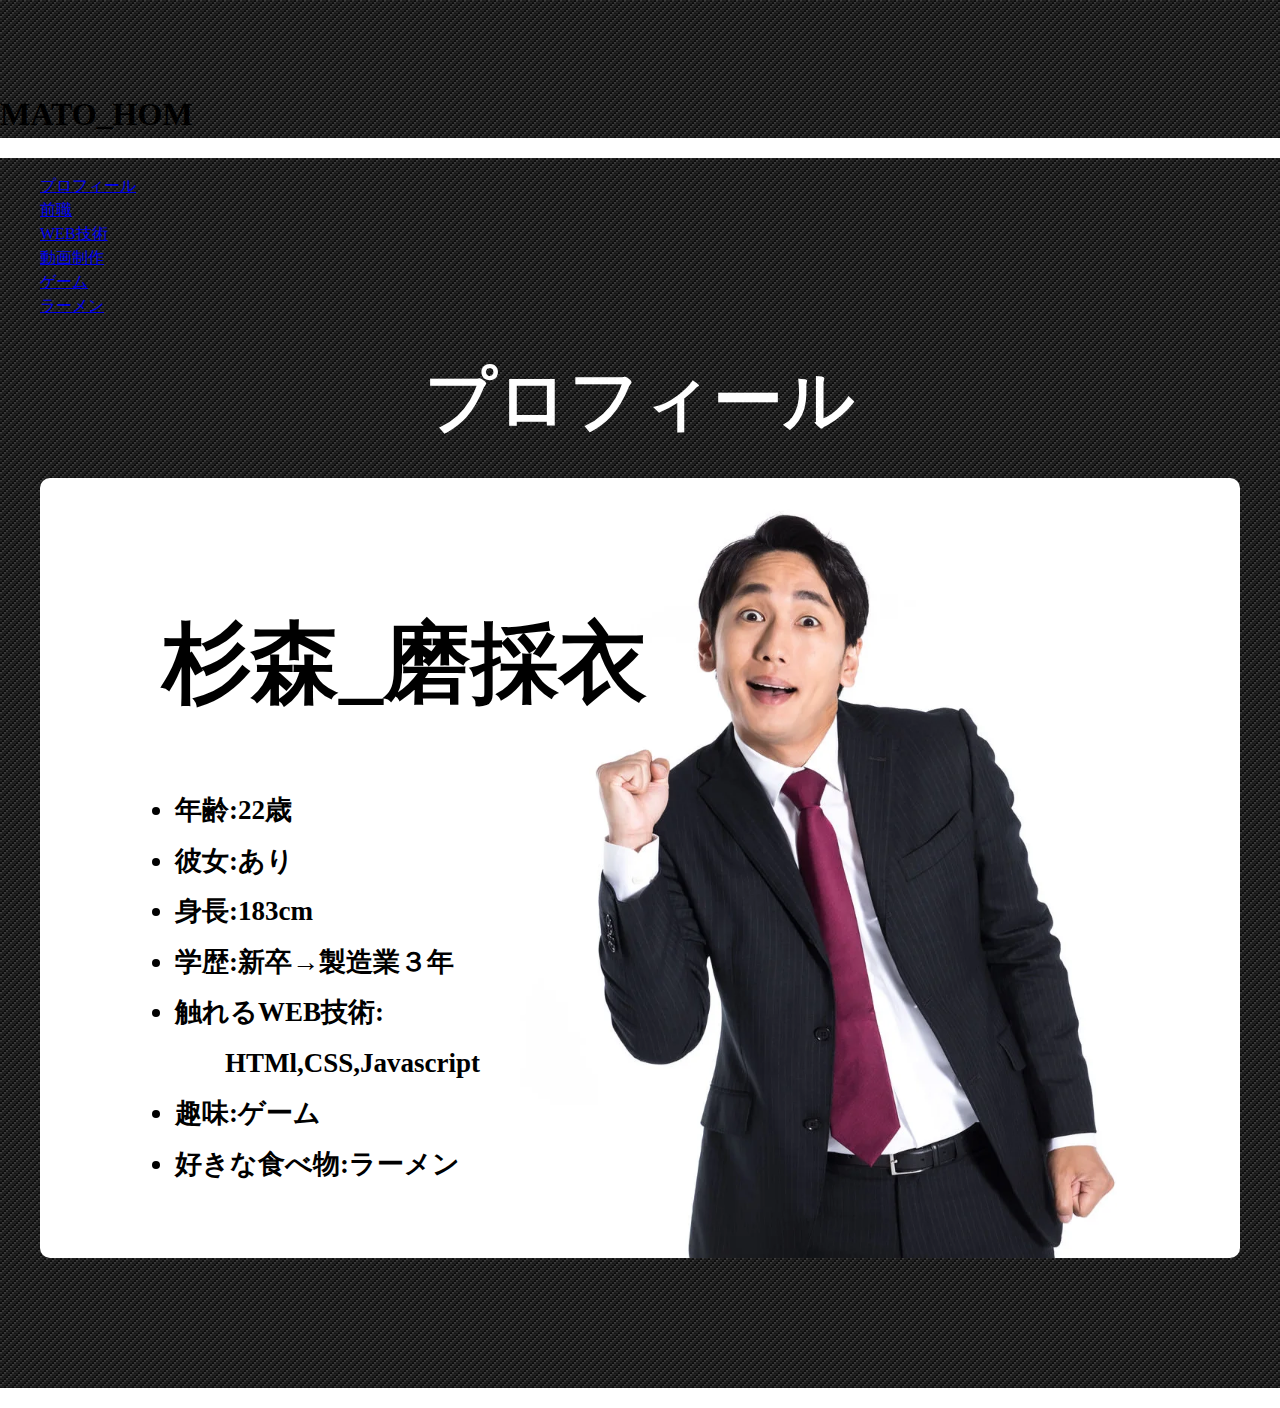
==== profile_index.html @ 08c78eaf "それぞれのhtmlファイルを作成しました" ====
<!DOCTYPE html>
<html lang="ja">
<head>
  <meta charset="UTF-8">
  <meta http-equiv="X-UA-Compatible" content="IE=edge">
  <meta name="viewport" content="width=device-width, initial-scale=1.0">
  <title>MatoiSugimori_page</title>
  <!-- スタイルシートを読み込む -->
  <link rel="stylesheet" href="reset.css"><!--リセットcssを先に読み込む --> 
  <link rel="stylesheet" href="tab.css">
  <link rel="stylesheet" href="profile_index.css">
</head>
<body>
  <header>
    <h1 id="title" class="js_text_anime">MATO_HOME</h1>
    <div class="cp_common" ></div>
    <nav class="nav_menu" role="navigation">
      <ul class="navbar">
        <li class="nav_item">
          <a id="begining" href="file:///d%3A/practice_code/I%20am_product/I%20am/profile_index.html" itemprop="name">プロフィール</a></li>
        <li class="nav_item">
          <a href="file:///d%3A/practice_code/I%20am_product/I%20am/former_job_index.html" itemprop="name">前職</a></li>
        <li class="nav_item">
          <a href="file:///d%3A/practice_code/I%20am_product/I%20am/web_index.html" itemprop="name">WEB技術</a></li>
        <li class="nav_item">
          <a href="file:///d%3A/practice_code/I%20am_product/I%20am/video_creation_index.html" itemprop="name">動画制作</a></li>
        <li class="nav_item">
          <a href="file:///d%3A/practice_code/I%20am_product/I%20am/game_index.html" itemprop="name">ゲーム</a></li>
        <li class="nav_item">
          <a id="end" href="file:///d%3A/practice_code/I%20am_product/I%20am/ramen_index.html" itemprop="name">ラーメン</a></li>
      </ul>
    </nav>
  </header>
  
  <!--プロフィール-->
  <h2 class="unit_title js_text_anime">プロフィール</h2>
  <div class="profile ">
    <h3 class="my_name js_text_anime">杉森_磨採衣</h3>
    <ul class="self_introduction_item">
      <li class="item first_li">年齢:22歳</li>
      <li class="item first_li">彼女:あり</li>
      <li class="item first_li">身長:183cm</li>
      <li class="item first_li">学歴:新卒→製造業３年</li>
      <li class="item first_li">触れるWEB技術:</li>
      <li class="item position_li">HTMl,CSS,Javascript</li>
      <li class="item first_li">趣味:ゲーム</li>
      <li class="item first_li">好きな食べ物:ラーメン</li>
    </ul>
  </div>
  <div class="cp_common"></div>
    
  <!-- スクリプトを読み込む -->
  <script src="tab.js"></script>
</body>
</html>
---- tab.css ----
body {
  background-image: url(images/carbon022-768x576.jpg);
  background-size: 20%;
  background-position: center;
  background-repeat: repeat;
  margin: 0;
  margin-top: 90px;
}

.unit_title {
  display: flex;
  justify-content: center;
  font-size: 70px;
  color: #ffffff;
  margin-bottom: 0px;
  padding-bottom: 25px;
  margin-top: 30px;
}

.unit_title:hover {
  color: rgb(99, 99, 99);
}

.cp_common {
  border-style: solid;
  border-color: rgb(255, 255, 255);
  border-width: 20px 0 0 0;
  /* margin-bottom: 190px; */
}

.title {
  display: flex;
  justify-content: center;
  font-size: 150px;
  color: #ffffff;
}

.title:hover {
  color: rgb(99, 99, 99);
}

.profile {
  color: #ffffff;
  font-size: 20px;
  background-image: url(images/kuchikomi819_TP_V.webp);
  background-position: center;
  background-repeat: no-repeat;
  border-top-left-radius: 10px;
  border-top-right-radius: 10px;
  border-bottom-left-radius: 10px;
  border-bottom-right-radius: 10px;
  height: 780px;
  width: 1200px;
  background-size: 100%;
  margin: 0 auto;
  margin-bottom: 130px;
  /* magin bottom など */
}


.my_name {
  display: flex;
  justify-content: center;
  color: black;
  font-size: 88px;
  margin-right: 470px;
  margin-top: 0px;
  padding-top: 120px;
}

.self_introduction_item {
  margin-top: 60px;
  color: black;
  font-size: 27px;
  margin-left: 95px;
  font-weight: bold;
}

.item{
  margin-bottom: 10px;
}

.first_li {
  list-style-type: disc;
}

.position_li {
  padding-left: 50px;
}

.tab {
    max-width: 1200px;
    max-height: 740px;
    margin: 0 auto;
    margin-bottom: 120px;
    /* margin-top: 270px; */
  }
  
  /* タブメニュー */
.tab_menu {
  display: flex;
  align-items: flex-end; /* メニューを下揃え */
  justify-content: center;
  min-height: 50px; /* メニュー切替時にタブがズレないように */
  padding: 0;
  margin: 0;
  font-size: 25px;
  white-space: nowrap;
}

.tab_menu_item {
  list-style: none;
  width: 270px;
  padding: 20px 55px; /* メニューに高さを付ける */
  text-align: center;
  display: flex;
  justify-content: center;
  margin-right: 6px;
  background-color: #ffffff;
  border-top-left-radius: 10px;
  border-top-right-radius: 10px;
  cursor: pointer;
  transition: all .3s; /* アニメーション */
}

.tab_menu_item:last-of-type {
  margin-right: 0px;
}

/* is-activeがついている時のスタイル */
.tab_menu_item.is_active {
  background-color: rgb(0, 0, 0);
  color: #ffffff;
  padding: 30px 135px;
}

/* タブパネル */
.tab_panel {
  width: 100%;
  font-size: 20px;
}

.tab_panel_box {
  min-height: 620px;
  padding: 10px 30px;
  border-radius: 10px;
}

.tab_panel_text {
  font-size: 30px;
  margin-top: 0px;
  text-shadow: 5px 1px 2px rgb(2, 2, 2), 0 0 1em rgb(0, 0, 0), 0 0 0.2em rgb(0, 0, 0);
  background-color: rgba(255,255,255,0.4);
  border-top-left-radius: 10px;
  border-top-right-radius: 10px;
  border-bottom-left-radius: 10px;
  border-bottom-right-radius: 10px;
}

.tab_panel_box001 {
  display: none;
  color: #ffffff;
}

.tab_panel_box002 {
  display: none;
  color: #ffffff;
}

.tab_panel_box003 {
  display: none;
  color: #ffffff;
}

.game_img01 {
  background: url(images/スクリーンショット\ 2023-11-07\ 204958.png);
  background-repeat: no-repeat;
  background-size: 100%;
  background-color: rgb(0, 0, 0);
  background-position: 0px 80px ;
}

.game_img02 {
  background: url(images/スクリーンショット\ 2023-11-07\ 204823.png);
  background-repeat: no-repeat;
  background-size: 109%;
  background-color: rgb(0, 0, 0);
}

.game_img03 {
  background: url(images/maxresdefault.png);
  background-repeat: no-repeat;
  background-size: 79%;
  background-color: rgb(0, 0, 0);
  background-position: 254px 227px ;
}

.gourmet_img01 {
  background: url(images/S__20529167_0.png), url(images/640x640_rect_116047180.png);
  background-repeat: no-repeat, no-repeat;
  background-size: 47%, 60%;
  background-color: black;
  background-position: 617px 285px, 0px 238px;
}

.gourmet_img02 {
  background: url(images/dodeka_nboshi_900.png), url(images/A00000114.png);
  background-repeat: no-repeat, no-repeat;
  background-size: 52%, 60%;
  background-color: black;
  background-position: 580px 170px, -38px 247px;
}

.gourmet_img03 {
  background: url(images/S__20529167_0.png), url(images/640x640_rect_160432786.png);
  background-repeat: no-repeat, no-repeat;
  background-size: 75%, 48%;
  background-color: black;
  background-position: 445px 42px, 0px 348px;
}

/* is-showがついている時のスタイル */
.tab_panel_box.is_show {
  display: block;
}

.subtitle {
  font-size: 50px;
  margin-bottom: 0px;
  margin-top: 10px;
}

/*アニメーション*/

.js_text_anime span {
  opacity: 0;
  transition: 1.5s;
}
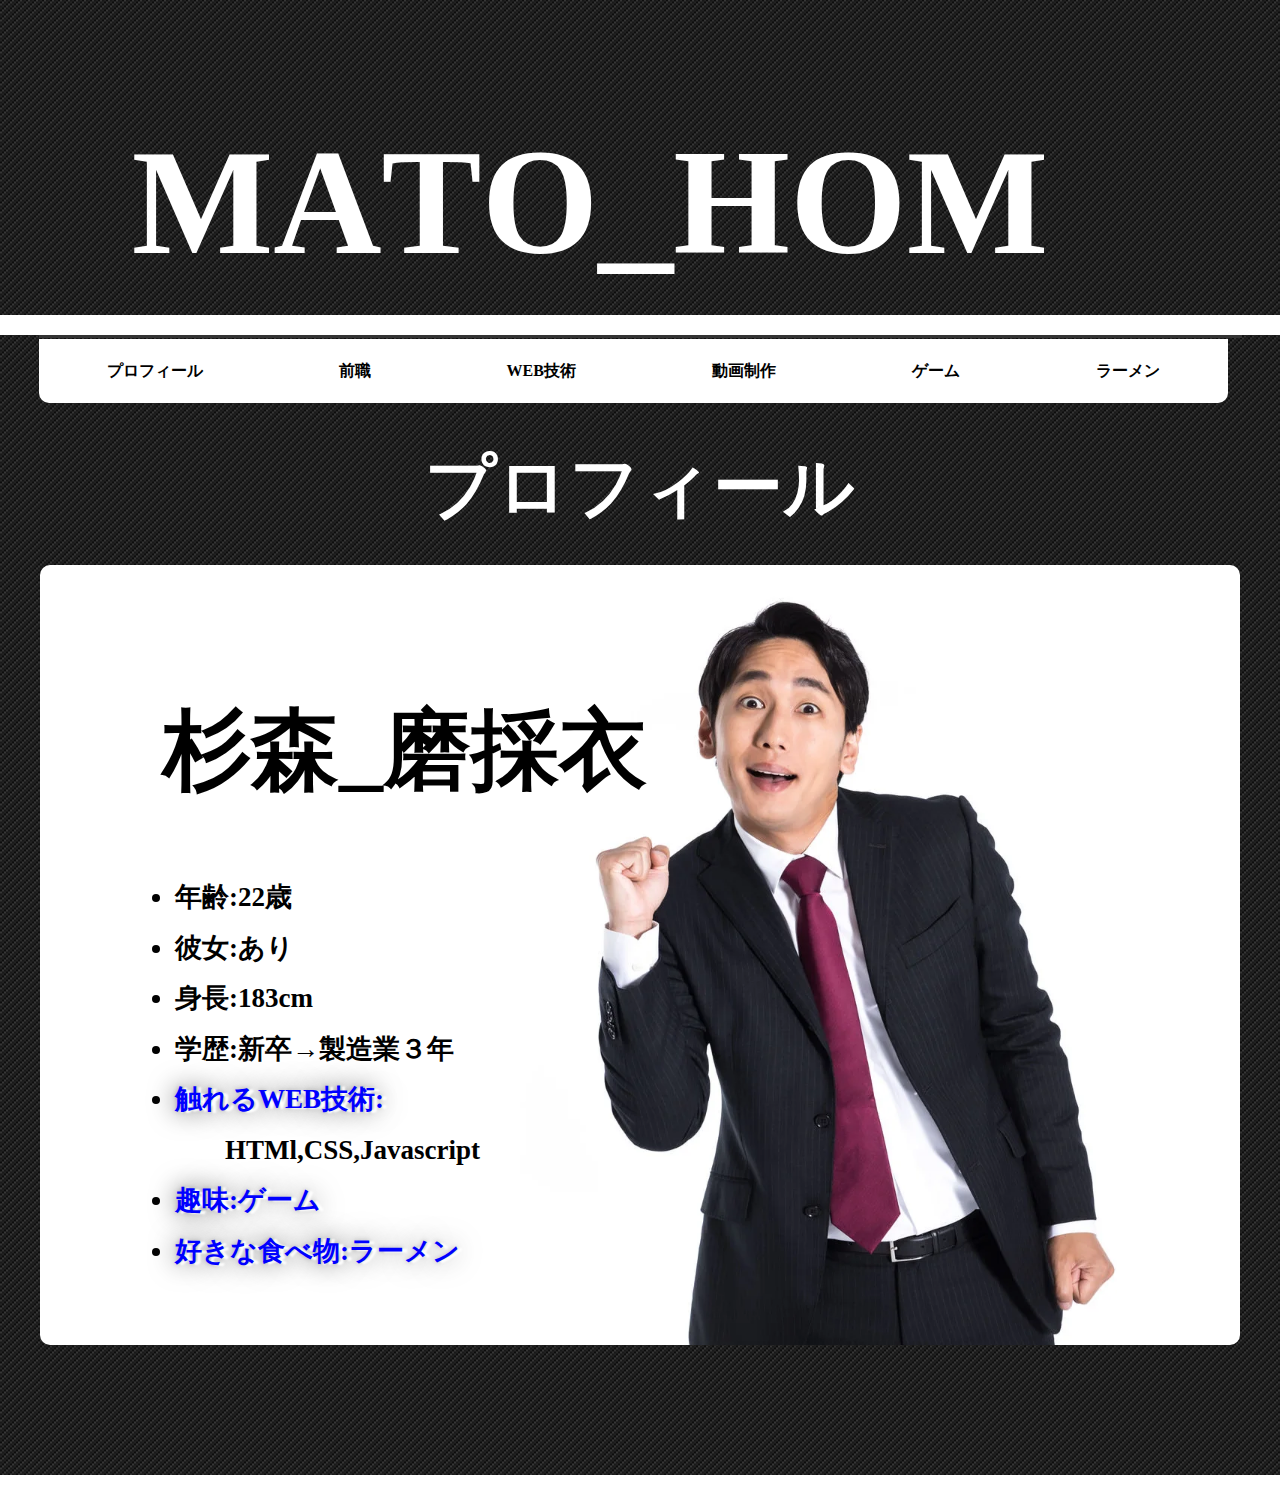
==== commit bda470ea: "profile html/web html,css/tab css  訂正しました" ====
--- a/profile_index.html
+++ b/profile_index.html
@@ -41,10 +41,10 @@
       <li class="item first_li">彼女:あり</li>
       <li class="item first_li">身長:183cm</li>
       <li class="item first_li">学歴:新卒→製造業３年</li>
-      <li class="item first_li">触れるWEB技術:</li>
+      <li class="item first_li"><a id="clicked" href="file:///d%3A/practice_code/I%20am_product/I%20am/web_index.html">触れるWEB技術:</a></li>
       <li class="item position_li">HTMl,CSS,Javascript</li>
-      <li class="item first_li">趣味:ゲーム</li>
-      <li class="item first_li">好きな食べ物:ラーメン</li>
+      <li class="item first_li"><a id="clicked" href="file:///d%3A/practice_code/I%20am_product/I%20am/game_index.html">趣味:ゲーム</a></li>
+      <li class="item first_li"><a id="clicked" href="file:///d%3A/practice_code/I%20am_product/I%20am/ramen_index.html">好きな食べ物:ラーメン</a></li>
     </ul>
   </div>
   <div class="cp_common"></div>
--- a/tab.css
+++ b/tab.css
@@ -21,71 +21,91 @@
   color: rgb(99, 99, 99);
 }
 
-.cp_common {
-  border-style: solid;
-  border-color: rgb(255, 255, 255);
-  border-width: 20px 0 0 0;
-  /* margin-bottom: 190px; */
+.subtitle {
+  font-size: 50px;
+  margin-bottom: 0px;
+  margin-top: 10px;
 }
 
-.title {
+/*アニメーション*/
+
+.js_text_anime span {
+  opacity: 0;
+  transition: 1.5s;
+}
+
+
+#title {
   display: flex;
   justify-content: center;
   font-size: 150px;
   color: #ffffff;
 }
 
-.title:hover {
+#title:hover {
   color: rgb(99, 99, 99);
 }
 
-.profile {
-  color: #ffffff;
-  font-size: 20px;
-  background-image: url(images/kuchikomi819_TP_V.webp);
-  background-position: center;
-  background-repeat: no-repeat;
-  border-top-left-radius: 10px;
-  border-top-right-radius: 10px;
-  border-bottom-left-radius: 10px;
-  border-bottom-right-radius: 10px;
-  height: 780px;
-  width: 1200px;
-  background-size: 100%;
-  margin: 0 auto;
-  margin-bottom: 130px;
-  /* magin bottom など */
+#clicked {
+  color: blue;
+  text-shadow: 5px 1px 2px rgb(255, 255, 255), 0 0 1em rgb(90, 90, 90), 0 0 0.2em rgb(190, 190, 190)
 }
 
-
-.my_name {
-  display: flex;
-  justify-content: center;
-  color: black;
-  font-size: 88px;
-  margin-right: 470px;
-  margin-top: 0px;
-  padding-top: 120px;
+#begining {
+  border-bottom-left-radius: 10px;
 }
 
-.self_introduction_item {
-  margin-top: 60px;
-  color: black;
-  font-size: 27px;
-  margin-left: 95px;
-  font-weight: bold;
+#end {
+  border-bottom-right-radius: 10px;
 }
 
-.item{
-  margin-bottom: 10px;
+.cp_common {
+  border-style: solid;
+  border-color: rgb(255, 255, 255);
+  border-width: 20px 0 0 0;
 }
 
-.first_li {
-  list-style-type: disc;
+.nav_menu {
+  height: 70px;
+  padding: 1px 0px;
+  width: 1203px;
+  margin: 0 auto;
+  border-top: 3px solid #333;
 }
 
-.position_li {
-  padding-left: 50px;
+.navbar {
+  display: flex;
+  text-align: center;
+  margin-top: 0;
+  padding-left: 0;
+}
+
+.navbar li {
+  margin: 0;
+}
+
+.navbar li a {
+  display: block;
+  padding: 20px 68px;
+  background-color: #ffffff;
+  -webkit-transition: all 0.3s ease;
+  -moz-transition: all 0.3s ease;
+  -o-transition: all 0.3s ease;
+  transition: all  0.3s ease;
+}
+
+.navbar li a:hover {
+  background-color :#aeaeae;
+}
+
+.nav_item {
+  display: flex;
+}
+
+a {
+  text-decoration: none;
+  color: black;
+  font-weight: bold;
 }
 
 .tab {
@@ -172,67 +192,7 @@
   color: #ffffff;
 }
 
-.game_img01 {
-  background: url(images/スクリーンショット\ 2023-11-07\ 204958.png);
-  background-repeat: no-repeat;
-  background-size: 100%;
-  background-color: rgb(0, 0, 0);
-  background-position: 0px 80px ;
-}
-
-.game_img02 {
-  background: url(images/スクリーンショット\ 2023-11-07\ 204823.png);
-  background-repeat: no-repeat;
-  background-size: 109%;
-  background-color: rgb(0, 0, 0);
-}
-
-.game_img03 {
-  background: url(images/maxresdefault.png);
-  background-repeat: no-repeat;
-  background-size: 79%;
-  background-color: rgb(0, 0, 0);
-  background-position: 254px 227px ;
-}
-
-.gourmet_img01 {
-  background: url(images/S__20529167_0.png), url(images/640x640_rect_116047180.png);
-  background-repeat: no-repeat, no-repeat;
-  background-size: 47%, 60%;
-  background-color: black;
-  background-position: 617px 285px, 0px 238px;
-}
-
-.gourmet_img02 {
-  background: url(images/dodeka_nboshi_900.png), url(images/A00000114.png);
-  background-repeat: no-repeat, no-repeat;
-  background-size: 52%, 60%;
-  background-color: black;
-  background-position: 580px 170px, -38px 247px;
-}
-
-.gourmet_img03 {
-  background: url(images/S__20529167_0.png), url(images/640x640_rect_160432786.png);
-  background-repeat: no-repeat, no-repeat;
-  background-size: 75%, 48%;
-  background-color: black;
-  background-position: 445px 42px, 0px 348px;
-}
-
 /* is-showがついている時のスタイル */
 .tab_panel_box.is_show {
   display: block;
-}
-
-.subtitle {
-  font-size: 50px;
-  margin-bottom: 0px;
-  margin-top: 10px;
-}
-
-/*アニメーション*/
-
-.js_text_anime span {
-  opacity: 0;
-  transition: 1.5s;
 }--- a/profile_index.css
+++ b/profile_index.css
@@ -0,0 +1,48 @@
+.profile {
+    color: #ffffff;
+    font-size: 20px;
+    background-image: url(images/kuchikomi819_TP_V.webp);
+    background-position: center;
+    background-repeat: no-repeat;
+    border-top-left-radius: 10px;
+    border-top-right-radius: 10px;
+    border-bottom-left-radius: 10px;
+    border-bottom-right-radius: 10px;
+    height: 780px;
+    width: 1200px;
+    background-size: 100%;
+    margin: 0 auto;
+    margin-bottom: 130px;
+    /* magin bottom など */
+}
+
+
+.my_name {
+    display: flex;
+    justify-content: center;
+    color: black;
+    font-size: 88px;
+    margin-right: 470px;
+    margin-top: 0px;
+    padding-top: 120px;
+}
+
+.self_introduction_item {
+    margin-top: 60px;
+    color: black;
+    font-size: 27px;
+    margin-left: 95px;
+    font-weight: bold;
+}
+
+.item{
+    margin-bottom: 10px;
+  }
+  
+  .first_li {
+    list-style-type: disc;
+  }
+  
+  .position_li {
+    padding-left: 50px;
+  }